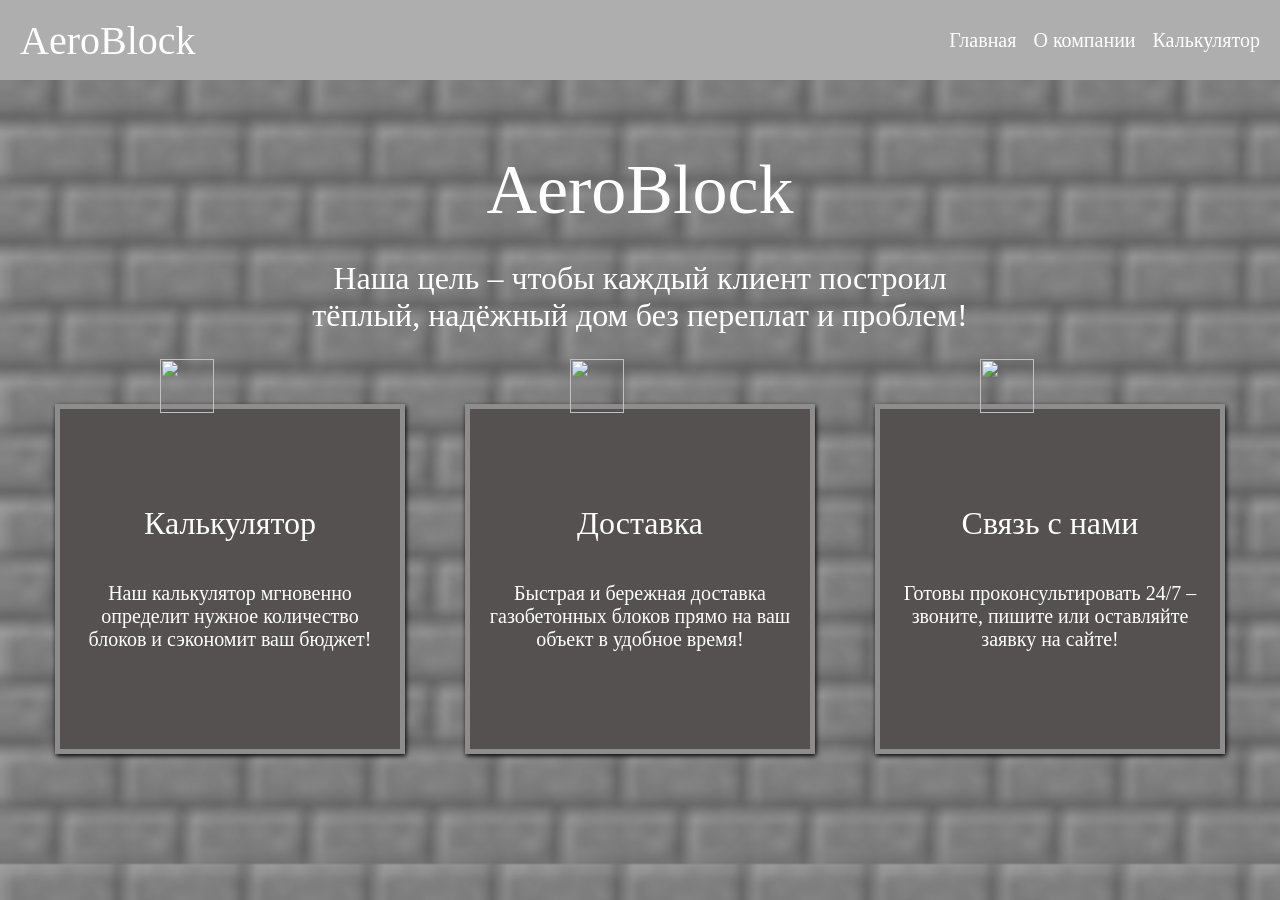
==== index.html @ d2d57e25 "изменение имени первого html" ====
<HTML>
<HEAD>
	<TITLE>AeroBlock</TITLE>
	<META charset='UTF-8'>
	<LINK REL='STYLESHEET' HREF='style.css'>
</HEAD>
<BODY>
	<HEADER>
		<H1><a name="AeroBlock">AeroBlock</a></H1>
		<NAV>
			<A HREF='kalkylator_exzamen.HTML#AeroBlock'>Главная</A>
			<A HREF='kalkylator_exzamen2.HTML#AeroBlock'>О компании</A>
			<A HREF='kalkylator_exzamen5.HTML#AeroBlock'>Калькулятор</A>
		</NAV>
	</HEADER>
	<h2>AeroBlock</h2>
	<h3>Наша цель – чтобы каждый клиент построил<br>
	тёплый, надёжный дом без переплат и проблем!</h3>
	<div class="container-1">
		<A HREF='kalkylator_exzamen5.HTML#AeroBlock'><div class="rectangle-1">
			<img CLASS=IMG1 src='2.PNG'>
			<h4>Калькулятор</h4>
			<h5>Наш калькулятор мгновенно определит нужное количество блоков и 
			сэкономит ваш бюджет!</h5>
		</div></A>
		<A HREF='kalkylator_exzamen4.HTML#AeroBlock'><div class="rectangle-1">
			<img CLASS=IMG1 src='1.PNG'>
			<h4>Доставка</h4>
			<h5>Быстрая и бережная доставка газобетонных блоков прямо на ваш объект в 
			удобное время!</h5>
		</div></A> 
		<A HREF='kalkylator_exzamen3.HTML#AeroBlock'><div class="rectangle-1">
			<img CLASS=IMG1 src='3.PNG'>
			<h4>Связь с нами</h4>
			<h5>Готовы проконсультировать 24/7 – звоните, пишитe или оставляйте 
			заявку на сайте!</h5>
		</div></A>  
	</div>
</BODY>
</HTML>
---- style.css ----
* {
			margin: 0;
			padding: 0;
			box-sizing: border-box;
		}

		@font-face {
			font-family: 'minecraft';
			src: url('../calculator/minecraft.ttf') format('truetype');
		}

		body {
			font-family: 'minecraft';
			background-image: url('fon.jpg');
			background-size: 120%;
			background-attachment: fixed;
		}

		header {
			width: 100%;
			height: 80px;
			background-color: #aeaeae;
			color: white;
			display: flex;
			justify-content: space-between;
			align-items: center;
			padding-left: 20px;
		}

		h1 {
			font-weight: normal;
			font-size: 40px;
		}

		h2 {
			color: white;
			text-align: center;
			margin-top: 70px;
			margin-bottom: 30px;
			font-size: 70px;
			font-weight: normal;
		}

		h3 {
			color: white;
			text-align: center;
			font-weight: normal;
			font-size: 32px;
			margin-bottom: 70px;
		}

		h4 {
			color: white;
			text-align: center;
			font-weight: normal;
			font-size: 32px;
			margin-bottom: 40px;
		}

		h5 {
			color: white;
			text-align: center;
			font-weight: normal;
			font-size: 20px;
			padding-left: 10px;
			padding-right: 10px;

		}

		h6 {
			color: white;
			text-align: left;
			margin-left: 70px;
			margin-top: 60px;
			margin-bottom: 30px;
			font-size: 64px;
			font-weight: normal;
		}

		.p1 {
			color: white;
			text-align: left;
			margin-left: 70px;
			font-size: 32px;
		}

		.p2 {
			color: white;
			text-align: center;
			margin-top: 70px;
			margin-bottom: 70px;
			font-size: 48px;
		}

		.p3 {
			color: white;
			text-align: left;
			margin-top: 60px;
			margin-bottom: 30px;
			margin-left: 100px;
			font-size: 30px;
			padding-right: 30px;
		}

		.p4 {
			color: white;
			text-align: left;
			font-weight: normal;
			font-size: 32px;
		}

		nav {
			font-size: 20px;
			display: flex;
			gap: 17px;
			padding-right: 20px;
		}

		nav a {
			color: white;
			text-decoration: none;
		}

		a {
			color: white;
			text-decoration: none;
		}

		.container-1 {
			display: flex;
			gap: 60px;
			justify-content: center;
		}

		.rectangle-1 {
			background-color: #555150;
			height: 350px;
			width: 350px;
			border: 5px solid #8d8d8d;
			box-shadow: 1px 2px 5px black;
		}

		.container-2 {
			display: flex;
			justify-content: center;
		}

		.rectangle-4 {
			background-color: #555150;
			height: 150px;
			width: 150px;
			border: 5px solid #8d8d8d;
			box-shadow: 1px 2px 5px black;
			border-radius: 50%;
			margin-bottom: 15px;
		}

		.container-3 {
			display: flex;
			justify-content: center;
			margin-top: 50px;
			margin-bottom: 50px;
		}

		.container-4 {
			display: flex;
		}

		.img1 {
			height: 40%;
			position: relative;
			left: 100px;
			bottom: 50px;
			margin-bottom: -40px;
		}

		.img2 {
			height: 45px;
			position: relative;
			padding-right: 50px;
		}

		.img3 {
			height: 60%;
			position: relative;
			margin-top: 30px;

		}

		.img4 {
			height: 150px;
			position: relative;
			margin-left: 70px;
		}

		.img5 {
			height: 150px;
			position: relative;
			margin-left: 20px;
		}

		.td1 {
			color: white;
			font-size: 28px;
			padding-left: 20px;
		}

		.td2 {
			color: white;
			font-size: 20px;
			padding-bottom: 20px;
			padding-left: 20px;
		}

		.td3 {
			color: white;
			font-size: 20px;
			padding-left: 170px;
		}

		.td4 {
			height: 0px;
		}

		.b1 {
			width: 200px;
			height: 68px;
			font-size: 15px;
			font-family: 'minecraft';
			color: white;
			background-color: #555150;
			margin-top: 20px;
			margin-left: 150px;
		}

		input {
			width: 480px;
			height: 60px;
			font-size: 30px;
			font-family: 'minecraft';
			color: white;
			background-color: #555150;
			margin-top: 30px;
			border: 5px solid #8d8d8d;
			text-align: center;
		}

		select {
			width: 480px;
			height: 68px;
			font-size: 24px;
			font-family: 'minecraft';
			color: white;
			background-color: #555150;
			margin-top: 30px;
			border: 5px solid #8d8d8d;
		}

		button {
			width: 450px;
			height: 68px;
			font-size: 28px;
			font-family: 'minecraft';
			color: white;
			background-color: #555150;
			margin-top: 30px;
		}

		.checkbox {
			position: absolute;
			z-index: -1;
			opacity: 0;
			margin: 10px 0 0 20px;
		}

		.checkbox+label {
			position: relative;
			padding: 0 0 0 60px;
			cursor: pointer;
		}

		.checkbox+label:before {
			content: '';
			position: absolute;
			top: -4px;
			left: 0;
			width: 100px;
			height: 50px;
			border-radius: 13px;
			background: #555150;
			box-shadow: inset 0 2px 3px rgba(0, 0, 0, .2);
			transition: .3s;
		}

		.checkbox+label:after {
			content: '';
			position: absolute;
			top: -2px;
			left: 2px;
			width: 46px;
			height: 46px;
			border-radius: 50px;
			background: #fff;
			box-shadow: 0 2px 5px rgba(0, 0, 0, .3);
			transition: .2s;
		}

		.checkbox:checked+label:before {
			background: #aeaeae;
		}

		.checkbox:checked+label:after {
			left: 52px;
		}

		.checkbox:focus+label:before {
			box-shadow: inset 0 2px 3px rgba(0, 0, 0, 0), 0 0 0 3px rgba(255, 255, 255, 255);
		}
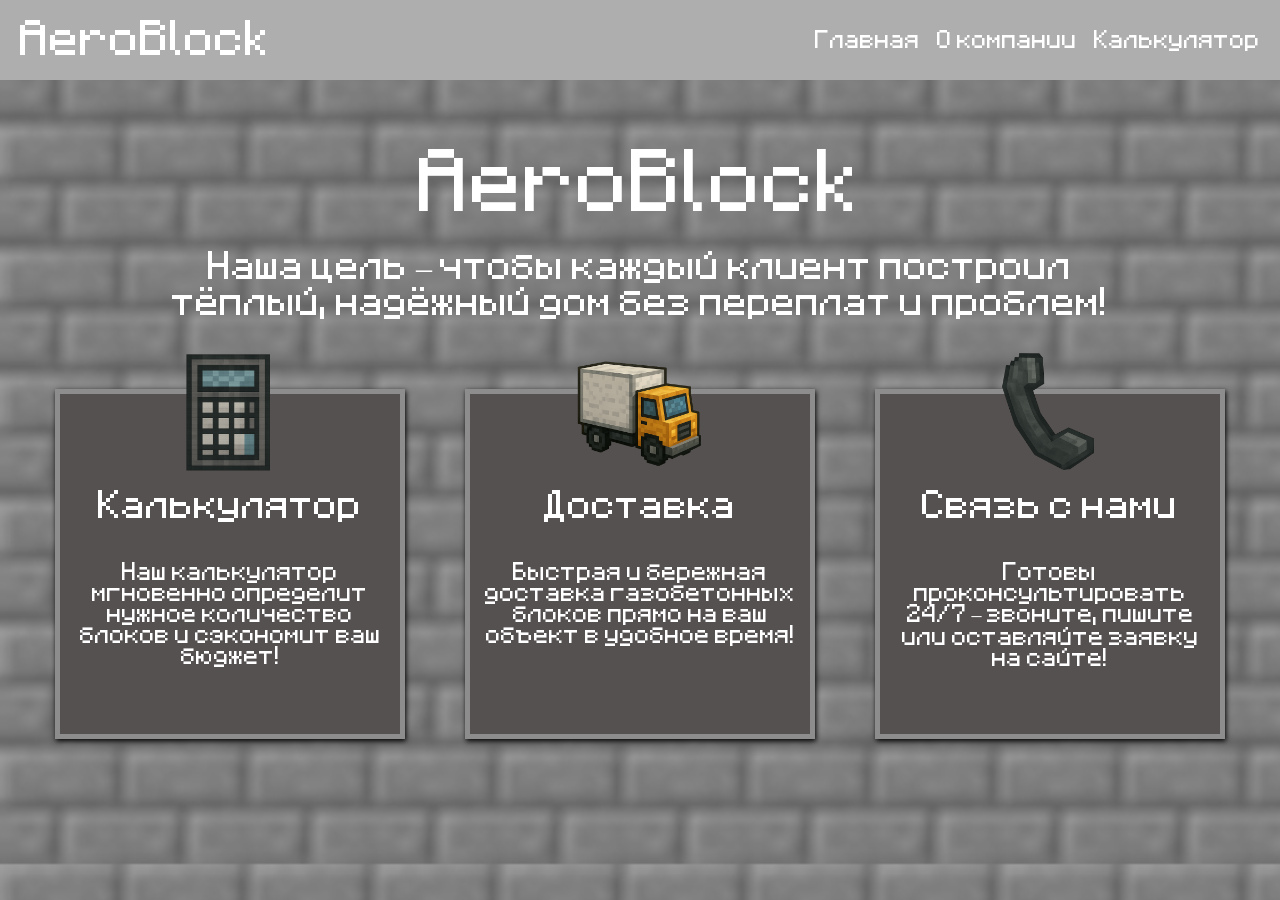
==== commit 41b43dbb: "переподключение фото и шрифта" ====
--- a/index.html
+++ b/index.html
@@ -8,7 +8,7 @@
 	<HEADER>
 		<H1><a name="AeroBlock">AeroBlock</a></H1>
 		<NAV>
-			<A HREF='kalkylator_exzamen.HTML#AeroBlock'>Главная</A>
+			<A HREF='index.HTML#AeroBlock'>Главная</A>
 			<A HREF='kalkylator_exzamen2.HTML#AeroBlock'>О компании</A>
 			<A HREF='kalkylator_exzamen5.HTML#AeroBlock'>Калькулятор</A>
 		</NAV>
@@ -18,19 +18,19 @@
 	тёплый, надёжный дом без переплат и проблем!</h3>
 	<div class="container-1">
 		<A HREF='kalkylator_exzamen5.HTML#AeroBlock'><div class="rectangle-1">
-			<img CLASS=IMG1 src='2.PNG'>
+			<img CLASS=IMG1 src='2.png'>
 			<h4>Калькулятор</h4>
 			<h5>Наш калькулятор мгновенно определит нужное количество блоков и 
 			сэкономит ваш бюджет!</h5>
 		</div></A>
 		<A HREF='kalkylator_exzamen4.HTML#AeroBlock'><div class="rectangle-1">
-			<img CLASS=IMG1 src='1.PNG'>
+			<img CLASS=IMG1 src='1.png'>
 			<h4>Доставка</h4>
 			<h5>Быстрая и бережная доставка газобетонных блоков прямо на ваш объект в 
 			удобное время!</h5>
 		</div></A> 
 		<A HREF='kalkylator_exzamen3.HTML#AeroBlock'><div class="rectangle-1">
-			<img CLASS=IMG1 src='3.PNG'>
+			<img CLASS=IMG1 src='3.png'>
 			<h4>Связь с нами</h4>
 			<h5>Готовы проконсультировать 24/7 – звоните, пишитe или оставляйте 
 			заявку на сайте!</h5>
--- a/style.css
+++ b/style.css
@@ -6,7 +6,7 @@
 
 		@font-face {
 			font-family: 'minecraft';
-			src: url('../calculator/minecraft.ttf') format('truetype');
+			src: url('minecraft.ttf') format('truetype');
 		}
 
 		body {
